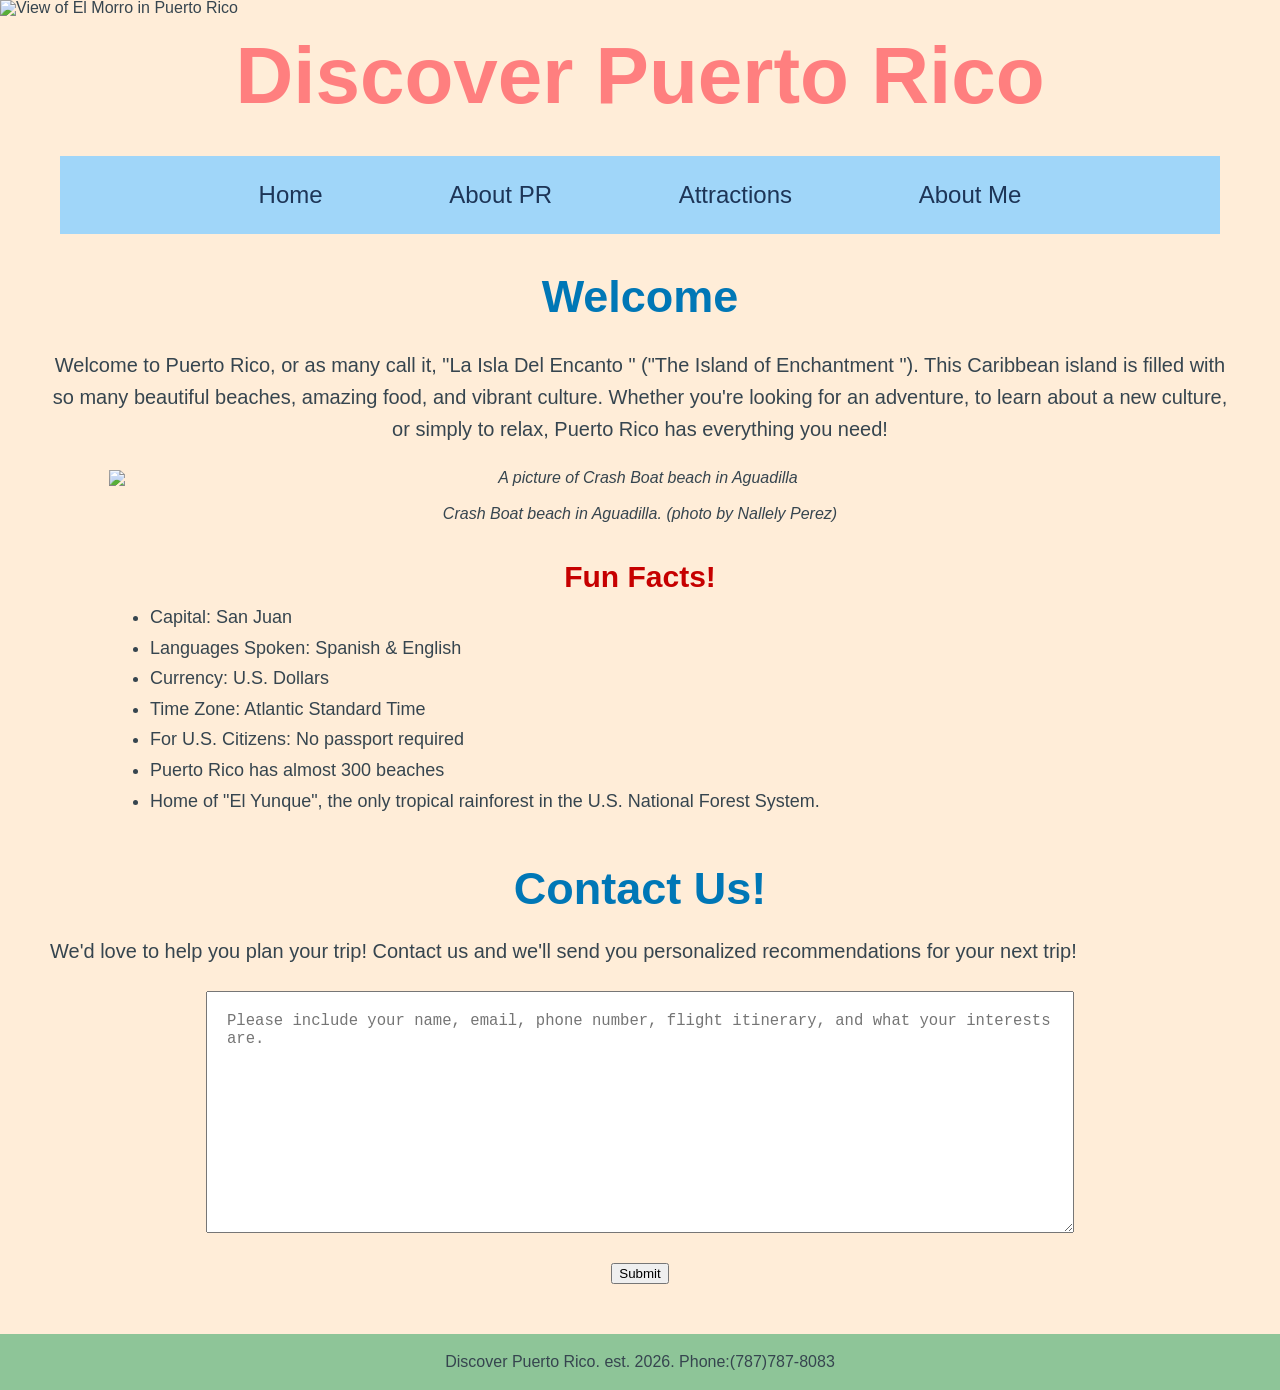
==== index.html @ c49bb039 "Add files via upload" ====
<!DOCTYPE html>
<html>
<!-- This is the homepage of my website. It will give users a small glipse of the island and get them excited to dive into site and learn more about
    what Puerto Rico has to offer. -->

<head>
    <!-- Author: Nallely Perez -->
    <title>Discover Puerto Rico</title>
    <link href="pr_reset.css" rel="stylesheet" />
    <link href="layout.css" rel="stylesheet" />
</head>

<!-- top of page banner -->

<body>
    <header>
        <img src="images/prbanner.png" alt="View of El Morro in Puerto Rico">
        <h1>Discover Puerto Rico</h1>
    </header>

    <!-- Navigation Menu -->
    <nav>
        <ul>
            <li><a href="index.html ">Home</a></li>
            <li><a href="aboutpr.html ">About PR</a></li>
            <li><a href="attractions.html ">Attractions</a></li>
            <li><a href="aboutme.html ">About Me</a></li>
        </ul>
    </nav>

    <!-- Welcome paragraph -->
    <main>

        <section id="welcome">
            <h2>Welcome</h2>
            <p>
                Welcome to Puerto Rico, or as many call it, "La Isla Del Encanto " ("The Island of Enchantment "). This Caribbean island is filled with so many beautiful beaches, amazing food, and vibrant culture. Whether you're looking for an adventure, to learn about
                a new culture, or simply to relax, Puerto Rico has everything you need!
            </p>
        </section>

        <figure class="center">
            <img id="beachpic" src="images/beach.png" alt="A picture of Crash Boat beach in Aguadilla">
            <figcaption>Crash Boat beach in Aguadilla. (photo by Nallely Perez)</figcaption>
        </figure>

        <!-- Fun Facts About PR -->
        <section id="funfacts">
            <h2>Fun Facts!</h2>
            <ul>
                <li>Capital: San Juan</li>
                <li>Languages Spoken: Spanish & English</li>
                <li>Currency: U.S. Dollars</li>
                <li>Time Zone: Atlantic Standard Time</li>
                <li>For U.S. Citizens: No passport required</li>
                <li>Puerto Rico has almost 300 beaches</li>
                <li>Home of "El Yunque", the only tropical rainforest in the U.S. National Forest System.</li>
            </ul>
        </section>

        <!-- Contact Us form-->
        <form>
            <h2>Contact Us!</h2>
            <label for="contact">We'd love to help you plan your trip! Contact us and we'll send you personalized recommendations for your next trip!</label>
            <textarea name="custrec" id="contact" placeholder="Please include your name, email, phone number, flight itinerary, and what your interests are."></textarea>
            <input type="submit" value="Submit" />
        </form>
    </main>


    <footer>
        Discover Puerto Rico. est. 2026. Phone:(787)787-8083
    </footer>
</body>

</html>
---- layout.css ----
@charset "utf-8";

/*
    Style Sheet for Puerto Rico website
    Author: Nallely Perez
    Date: July 24, 2026

*/


/* HTML and Body Styles*/

html {
    background-color: rgba(255, 235, 210, 0.85);
}


/* Header */

header>img {
    margin-bottom: 20px;
    width: 100%;
    height: 300px;
    /* object-fit: cover;*/
}

header>h1 {
    text-align: center;
    font-size: 5em;
    /* color: rgb(0, 119, 182);*/
    color: rgb(255, 127, 127);
    margin-bottom: 30px;
}


/* Navigation Menu */

nav {
    font-size: 1.5em;
    background-color: rgb(160, 214, 249);
    padding: 0;
    margin: 40px 60px;
}

nav ul {
    line-height: 2em;
    list-style-type: none;
    margin: 0;
    padding: 15px;
    text-align: center;
}

nav li {
    display: inline-block;
    margin: 0 60px;
}

nav>ul>li>a:link,
nav>ul>li>a:visited {
    color: rgb(29, 53, 87);
    text-decoration: none;
}

nav>ul>li>a:hover,
nav>ul>li>a:active {
    color: rgb(255, 107, 107);
    text-decoration: underline;
}


/* Body Styles */

body {
    color: #36454F;
    /* background-color: rgb(245, 206, 206);*/
    font-family: Verdana, Geneva, Tahoma, sans-serif;
}

main {
    margin: 0 50px;
}

main>h1 {
    color: rgb(0, 119, 182);
    text-align: center;
    font-size: 50px;
    margin-bottom: 30px;
}

main>h2 {
    text-align: left;
    font-size: 30px;
    color: rgb(0, 119, 182);
    margin: 30px 0 20px;
}

main>p {
    color: rgb(54, 69, 79);
    font-size: 15px;
    text-align: left;
    width: 50%;
    line-height: 1.6em;
    margin-bottom: 25px;
}

main>ul,
main>ol {
    font-size: 17px;
    line-height: 1.8em;
}


/* Index/Home Page */

#welcome>h2 {
    text-align: center;
    color: rgb(0, 119, 182);
    font-size: 45px;
    margin-bottom: 30px;
}

#welcome>p {
    color: rgb(54, 69, 79);
    font-size: 20px;
    text-align: center;
    line-height: 1.6em;
    margin-bottom: 25px;
}

#funfacts>h2 {
    text-align: center;
    font-size: 30px;
    margin-top: 40px;
    color: rgb(198, 0, 0);
    margin-bottom: 10px;
}

#funfacts>ul {
    margin-left: 100px;
    text-align: left;
    font-size: 18px;
    line-height: 1.7em;
}


/* Images & Figure Caption */

figure.center {
    font-style: italic;
    text-align: center;
}

#beachpic {
    width: 90%;
    height: auto;
    display: block;
    margin: auto;
    margin-bottom: 20px;
}

#lares {
    width: 90%;
    height: auto;
    display: block;
    margin: auto;
    margin-bottom: 20px;
}

#minime {
    float: right;
    width: 400px;
    margin-left: 30px;
    margin-top: 20px;
    text-align: center;
}

#minime>figcaption {
    text-align: center;
    font-style: italic;
}

#me {
    width: 400px;
    height: 600px;
}

#pc {
    float: right;
    width: 300px;
    margin-left: 30px;
    margin-top: 50px;
    text-align: center;
}

#drink {
    width: 300px;
    height: 400px;
}

#pc>figcaption {
    text-align: center;
    font-style: italic;
}


/* Table for About PR */

table {
    margin-bottom: 100px;
    margin-top: 50px;
    border-collapse: collapse;
}

table th,
table td {
    border: 3px solid black;
}

th,
td {
    padding: 20px;
    font-size: 1.2em;
}

th {
    text-align: center;
}


/* Contact Us form */

form {
    margin-top: 50px;
}

form>h2 {
    text-align: center;
    color: rgb(0, 119, 182);
    font-size: 45px;
    margin-bottom: 30px;
}

form>input {
    display: block;
    margin: 10px auto;
}

label {
    font-size: 20px;
    text-align: center;
}

textarea {
    width: 70%;
    height: 200px;
    display: block;
    padding: 20px;
    margin: 30px auto;
    font-size: 1.2em;
}


/* Coqui section */

#coqui>h2 {
    text-align: center;
    color: rgb(0, 119, 182);
    font-size: 45px;
    margin-bottom: 30px;
    margin-top: 50px;
}

#coqui>p {
    color: rgb(54, 69, 79);
    font-size: 16px;
    text-align: left;
    width: 80%;
    line-height: 1.5em;
    margin: 50px auto;
}

#coqui>iframe {
    margin: 0 auto;
    display: block;
}


/* Footer */

footer {
    color: #36454F;
    background-color: rgb(142, 197, 152);
    text-align: center;
    margin-top: 50px;
    padding: 20px;
}
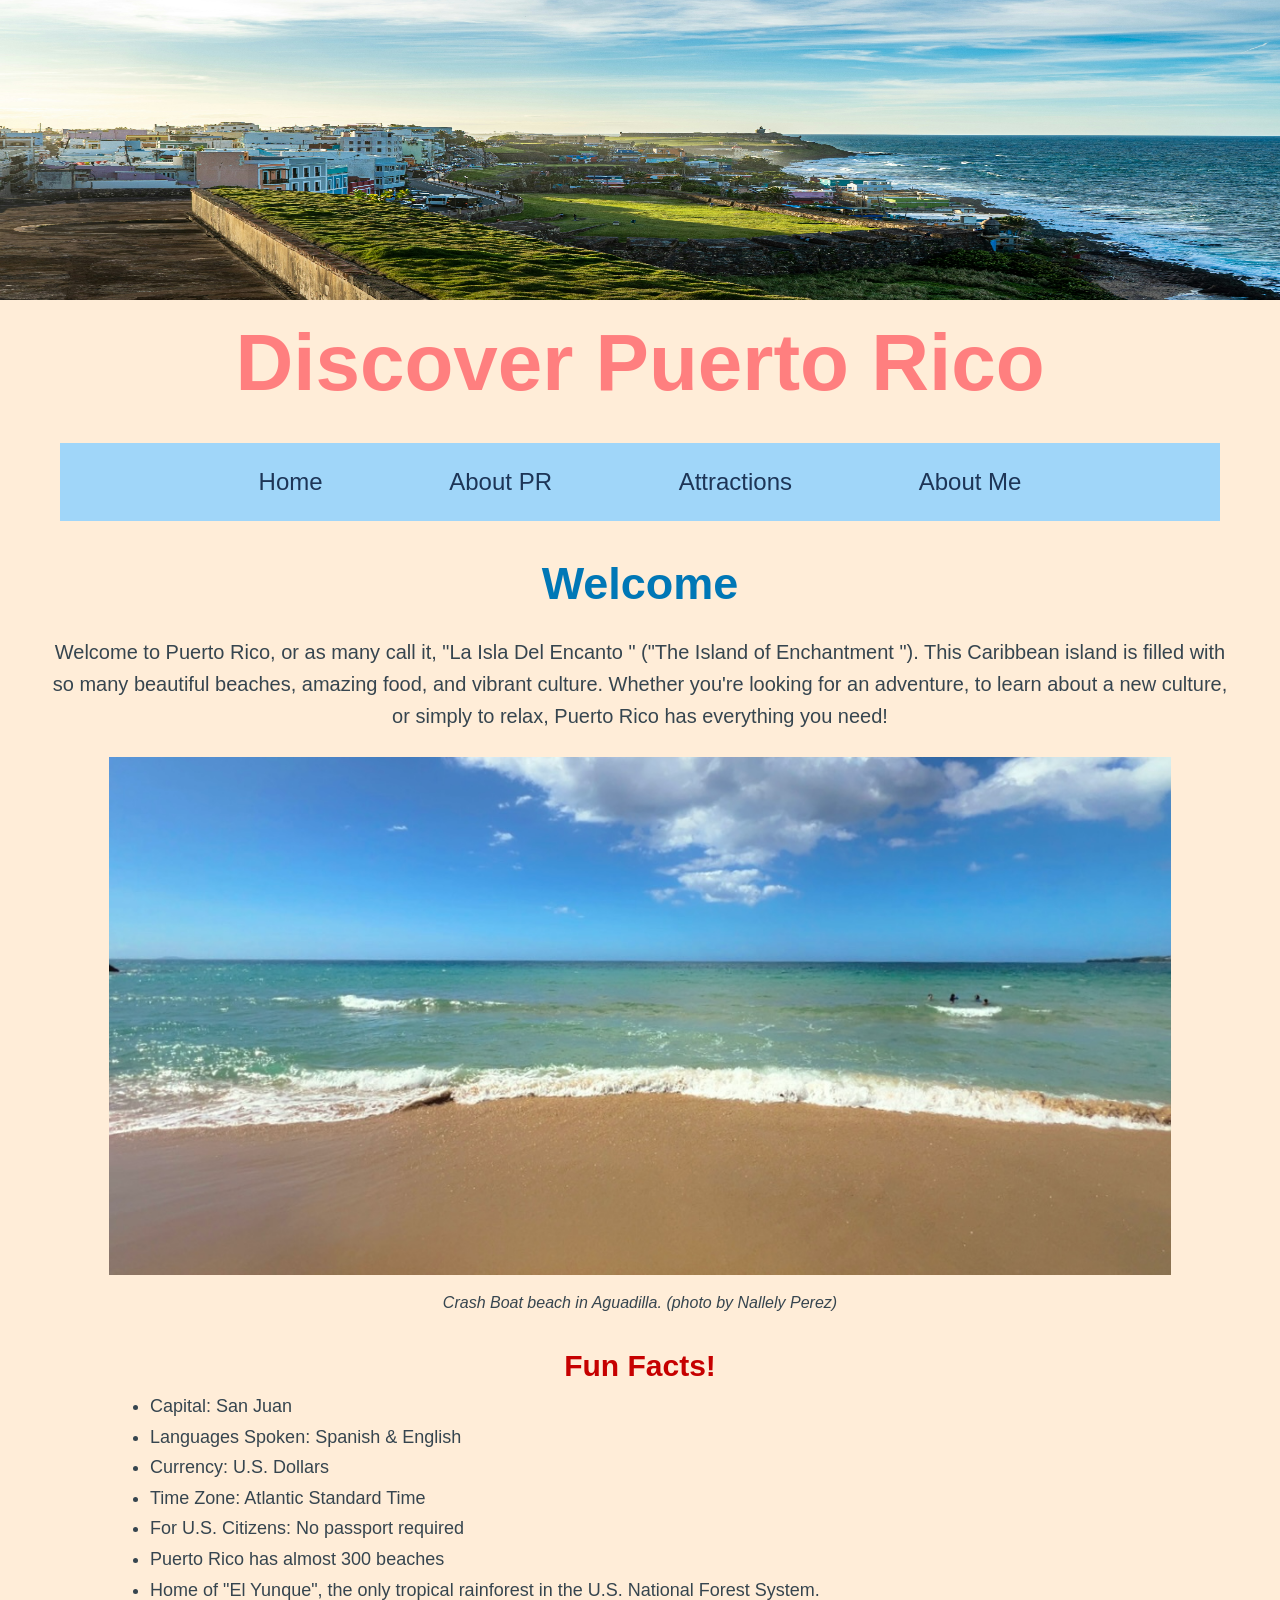
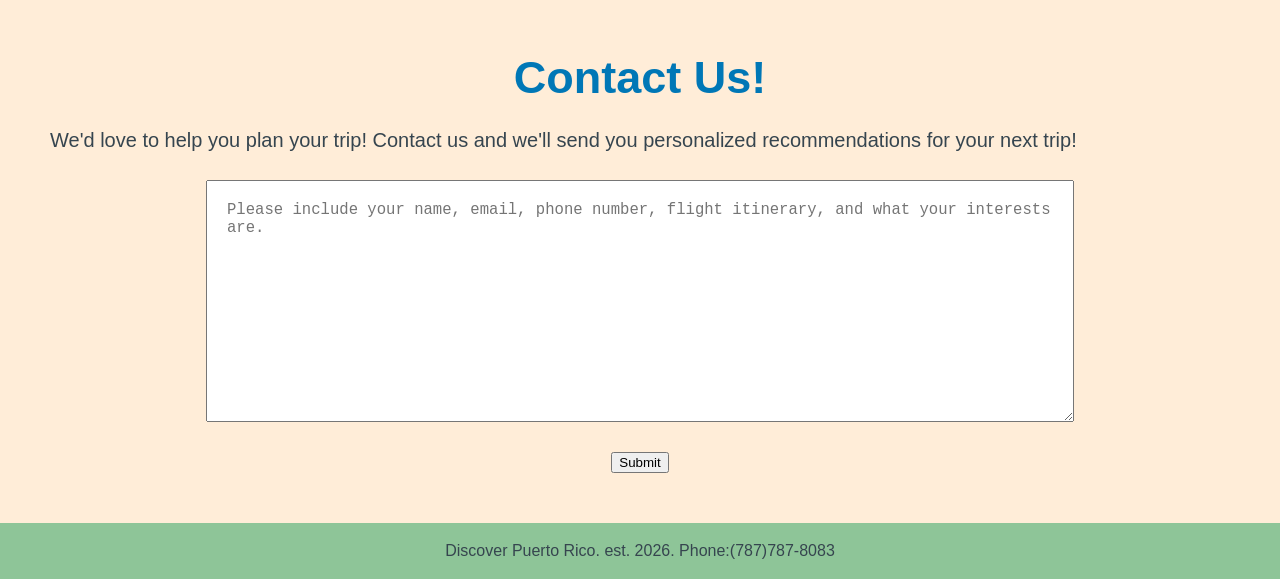
==== commit 52388f76: "Update index.html" ====
--- a/index.html
+++ b/index.html
@@ -14,7 +14,7 @@
 
 <body>
     <header>
-        <img src="images/prbanner.png" alt="View of El Morro in Puerto Rico">
+        <img src="prbanner.png" alt="View of El Morro in Puerto Rico">
         <h1>Discover Puerto Rico</h1>
     </header>
 
@@ -40,7 +40,7 @@
         </section>
 
         <figure class="center">
-            <img id="beachpic" src="images/beach.png" alt="A picture of Crash Boat beach in Aguadilla">
+            <img id="beachpic" src="beach.png" alt="A picture of Crash Boat beach in Aguadilla">
             <figcaption>Crash Boat beach in Aguadilla. (photo by Nallely Perez)</figcaption>
         </figure>
 
@@ -73,4 +73,4 @@
     </footer>
 </body>
 
-</html>+</html>
